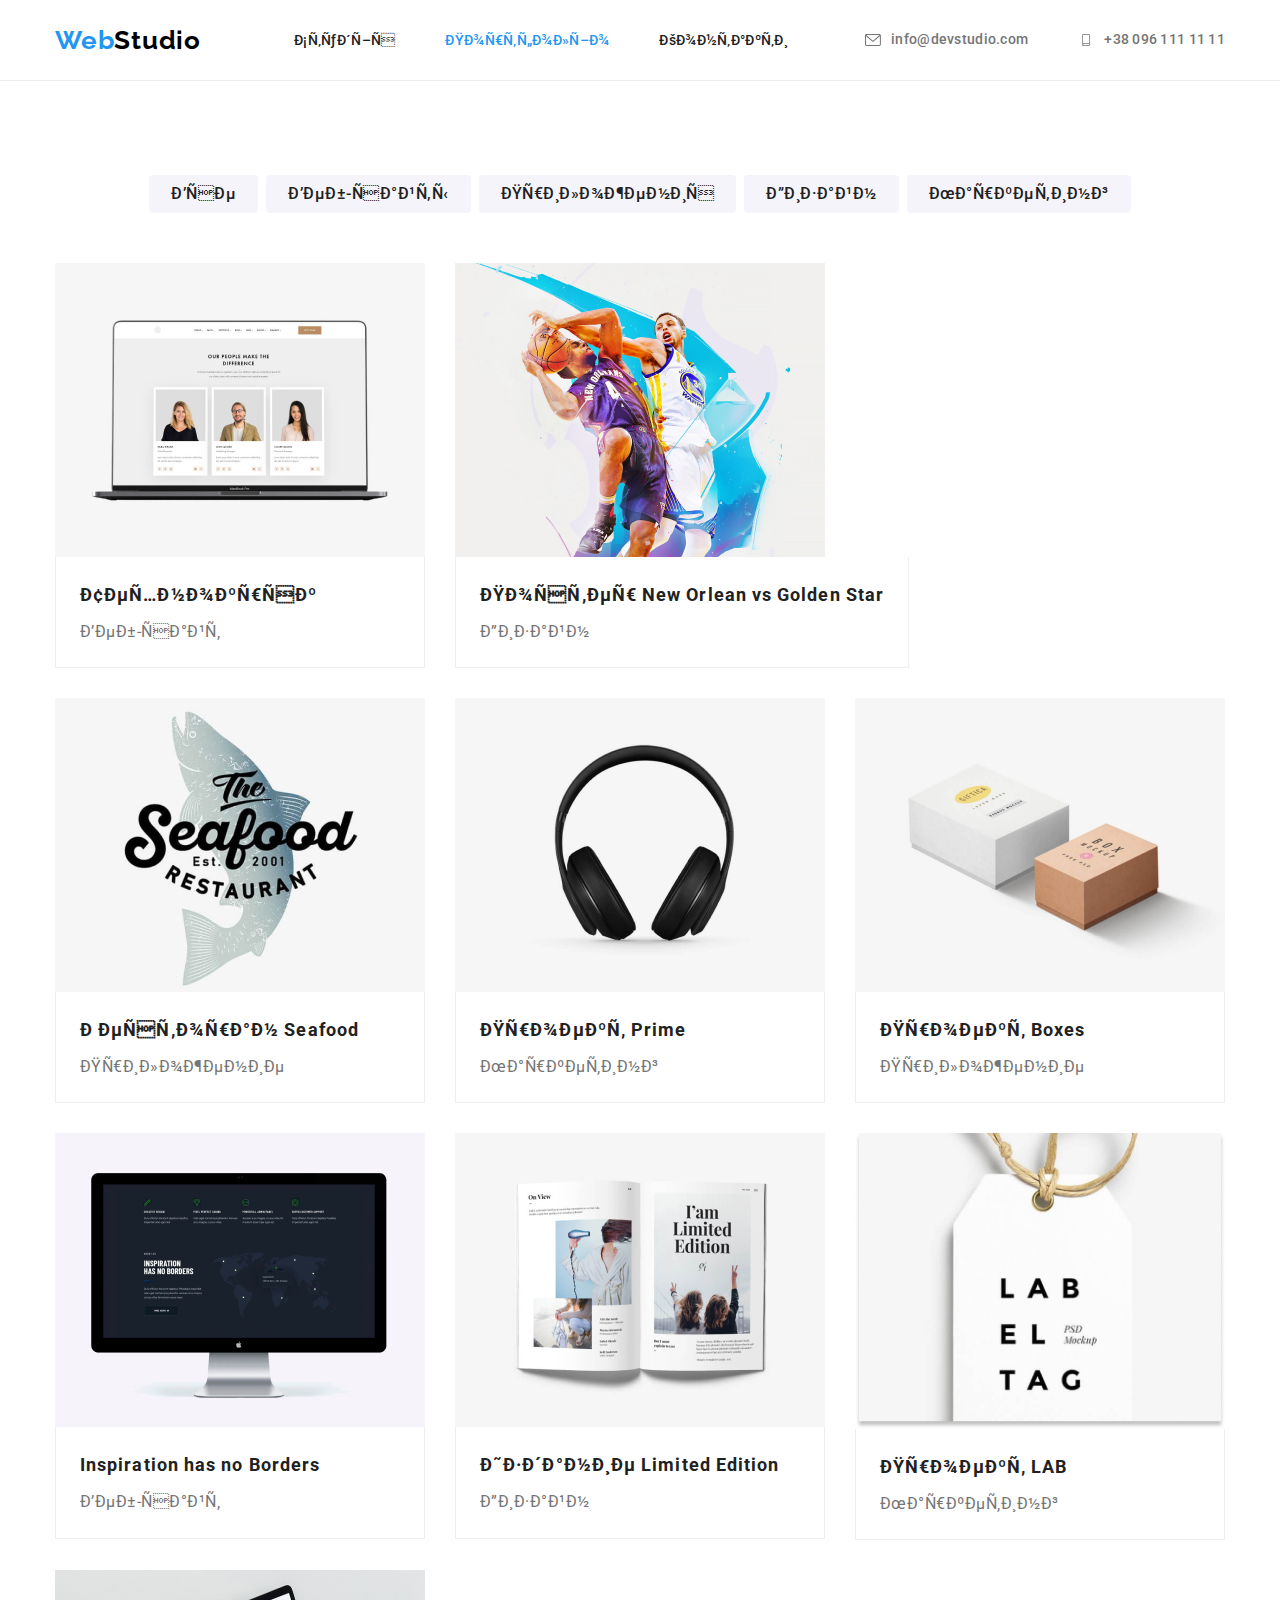
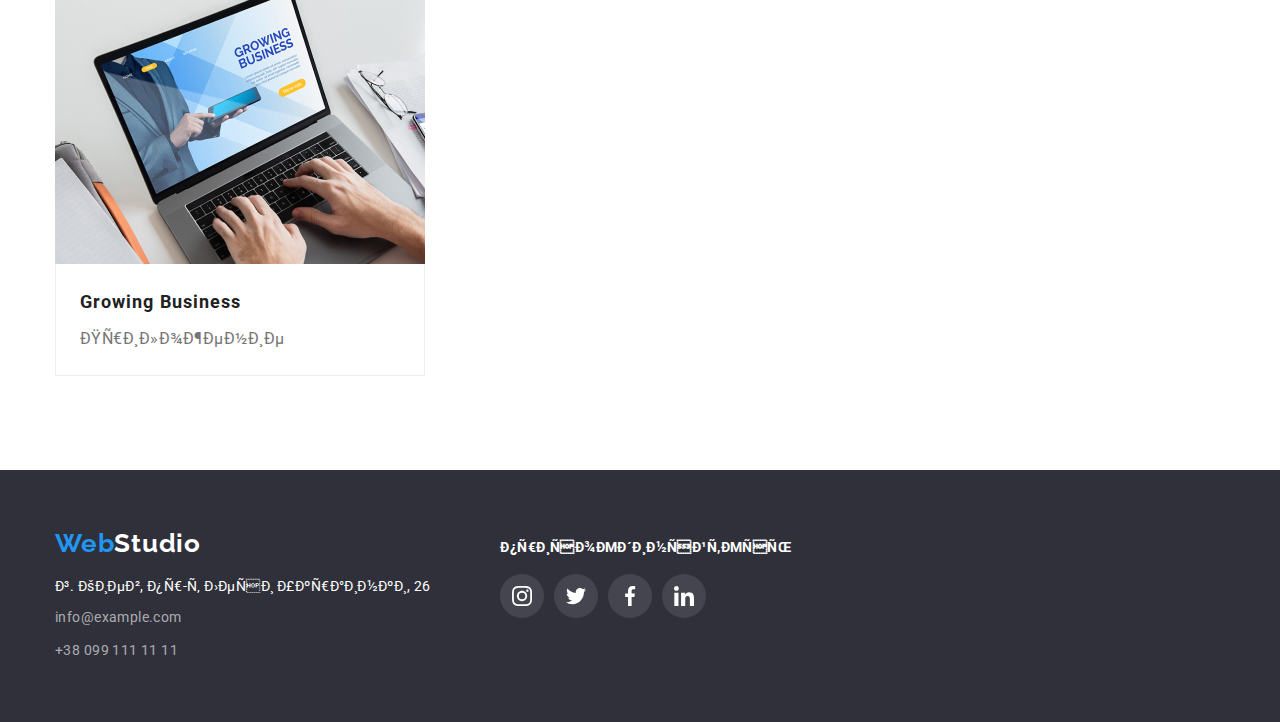
==== portfolio.html @ 3983cddf "Initial commit" ====
<!DOCTYPE html>
<html lang="ru">
  <head>
    <meta charset="UFT-8" />
    <meta name="viewport" content="width=device-width, initial-scale=1.0" />
    <title>Document</title>
    <link rel="preconnect" href="https://fonts.googleapis.com" />
    <link rel="preconnect" href="https://fonts.gstatic.com" crossorigin />
    <link
      href="https://fonts.googleapis.com/css2?family=Raleway:wght@700&family=Roboto:wght@400;500;700;900&display=swap"
      rel="stylesheet"
    />
    <link
      rel="stylesheet"
      href="https://cdnjs.cloudflare.com/ajax/libs/modern-normalize/1.1.0/modern-normalize.min.css"
    />
    <link rel="stylesheet" href="css/style.css" />
  </head>

  <body>
    <!--Верхня лінія-->
    <header class="header">
      <div class="container header-container">
        <nav class="header-nav">
          <a href="./index.html" class="logo"><span class="logo-color">Web</span>Studio</a>
          <ul class="top-list">
            <li class="top-line-box"><a href="./index.html" class="top-line">Студія</a></li>
            <li class="top-line-box">
              <a href="./portfolio.html" class="top-line active">Портфоліо</a>
            </li>
            <li class="top-line-box"><a href="" class="top-line">Контакти</a></li>
          </ul>
        </nav>
        <ul class="top-list-info">
          <li class="top-info-box">
            <a href="mailto:info@devstudio.com" class="info"
              ><svg class="info-icon" width="16" height="12">
                <use href="./images/icons/icons.svg#icon-envelope"></use></svg
              >info@devstudio.com</a
            >
          </li>
          <li class="top-info-box">
            <a href="tel:+380961111111" class="info"
              ><svg class="info-icon" width="16" height="12">
                <use href="./images/icons/icons.svg#icon-smartphone"></use></svg
              >+38 096 111 11 11</a
            >
          </li>
        </ul>
      </div>
    </header>

    <main>
      <!--Портфолио-->
      <section class="portfolio-sec">
        <h1 class="visually-hidden">Портфолио</h1>
        <div class="container">
          <ul class="portfolio-buttons-list">
            <li class="portfolio-buttons">
              <button type="button" class="navigation-portfolio">Все</button>
            </li>
            <li class="portfolio-buttons">
              <button type="button" class="navigation-portfolio">Веб-сайты</button>
            </li>
            <li class="portfolio-buttons">
              <button type="button" class="navigation-portfolio">Приложения</button>
            </li>
            <li class="portfolio-buttons">
              <button type="button" class="navigation-portfolio">Дизайн</button>
            </li>
            <li class="portfolio-buttons">
              <button type="button" class="navigation-portfolio">Маркетинг</button>
            </li>
          </ul>
          <ul class="portfolio-box-list">
            <li class="portfolio-box">
              <a class="portfolio-box-link" href="">
                <img src="./images/portfolio/img.jpg" alt="ноутбук" width="370" />
                <div class="portfolio-box-content">
                  <h2 class="box-title-text">Технокряк</h2>
                  <p class="secondary-tex">Веб-сайт</p>
                </div>
              </a>
            </li>
            <li class="portfolio-box">
              <a class="portfolio-box-link" href="">
                <img src="./images/portfolio/img (1).jpg" alt="Постер" width="370" />
                <div class="portfolio-box-content">
                  <h2 class="box-title-text">Постер New Orlean vs Golden Star</h2>
                  <p class="secondary-tex">Дизайн</p>
                </div>
              </a>
            </li>
            <li class="portfolio-box">
              <a class="portfolio-box-link" href="">
                <img src="./images/portfolio/img (2).jpg" alt="логотип" width="370" />
                <div class="portfolio-box-content">
                  <h2 class="box-title-text">Ресторан Seafood</h2>
                  <p class="secondary-tex">Приложение</p>
                </div>
              </a>
            </li>
            <li class="portfolio-box">
              <a class="portfolio-box-link" href="">
                <img src="./images/portfolio/img (3).jpg" alt="наушники" width="370" />
                <div class="portfolio-box-content">
                  <h2 class="box-title-text">Проект Prime</h2>
                  <p class="secondary-tex">Маркетинг</p>
                </div>
              </a>
            </li>
            <li class="portfolio-box">
              <a class="portfolio-box-link" href="">
                <img src="./images/portfolio/img (4).jpg" alt="коробки" width="370" />
                <div class="portfolio-box-content">
                  <h2 class="box-title-text">Проект Boxes</h2>
                  <p class="secondary-tex">Приложение</p>
                </div>
              </a>
            </li>
            <li class="portfolio-box">
              <a class="portfolio-box-link" href="">
                <img src="./images/portfolio/img (5).jpg" alt="екран" width="370" />
                <div class="portfolio-box-content">
                  <h2 class="box-title-text">Inspiration has no Borders</h2>
                  <p class="secondary-tex">Веб-сайт</p>
                </div>
              </a>
            </li>
            <li class="portfolio-box">
              <a class="portfolio-box-link" href="">
                <img src="./images/portfolio/img (6).jpg" alt="журнал" width="370" />
                <div class="portfolio-box-content">
                  <h2 class="box-title-text">Издание Limited Edition</h2>
                  <p class="secondary-tex">Дизайн</p>
                </div>
              </a>
            </li>
            <li class="portfolio-box">
              <a class="portfolio-box-link" href="">
                <img src="./images/portfolio/img (7).jpg" alt="бирка" width="370" />
                <div class="portfolio-box-content">
                  <h2 class="box-title-text">Проект LAB</h2>
                  <p class="secondary-tex">Маркетинг</p>
                </div>
              </a>
            </li>
            <li class="portfolio-box">
              <a class="portfolio-box-link" href="">
                <img src="./images/portfolio/img (8).jpg" alt="ноутбук" width="370" />
                <div class="portfolio-box-content">
                  <h2 class="box-title-text">Growing Business</h2>
                  <p class="secondary-tex">Приложение</p>
                </div>
              </a>
            </li>
          </ul>
        </div>
      </section>
    </main>
    <!--подвал-->
    <footer class="footer">
      <div class="container footer-container">
        <div class="address-container">
          <a href="" class="logo-footer"><span class="logo-color">Web</span>Studio</a>
          <address class="foter-address">
            <ul class="footer-list">
              <li class="footer-box">
                <a href="" class="home">г. Киев, пр-т Леси Украинки, 26</a>
              </li>
              <li class="footer-box">
                <a href="mailto:info@example.com" class="info-footer">info@example.com</a>
              </li>
              <li class="footer-box">
                <a href="tel:+38 099 111 11 11" class="info-footer">+38 099 111 11 11</a>
              </li>
            </ul>
          </address>
        </div>

        <div class="join-container">
          <h3 class="join">присоединяйтесь</h3>
          <ul class="join-icon-list">
            <li class="icon-join-box">
              <a class="icon-join-link" href="https://www.instagram.com" target="_blank">
                <svg class="icon-join" width="20" height="20">
                  <use href="./images/icons/icons.svg#icon-instagram"></use></svg
              ></a>
            </li>
            <li class="icon-join-box">
              <a class="icon-join-link" href="https://twitter.com" target="_blank">
                <svg class="icon-join" width="20" height="20">
                  <use href="./images/icons/icons.svg#icon-twitter"></use></svg
              ></a>
            </li>
            <li class="icon-join-box">
              <a class="icon-join-link" href="https://facebook.com" target="_blank">
                <svg class="icon-join" width="20" height="20">
                  <use href="./images/icons/icons.svg#icon-facebook"></use></svg
              ></a>
            </li>
            <li class="icon-join-box">
              <a class="icon-join-link" href="https://www.linkedin.com" target="_blank">
                <svg class="icon-join" width="20" height="20">
                  <use href="./images/icons/icons.svg#icon-linkedin"></use></svg
              ></a>
            </li>
          </ul>
        </div>
      </div>
    </footer>
  </body>
</html>
---- css/style.css ----
:root {
  --text-color: #212121;
  --blue-color: #2196f3;
  --second-blue: #188ce8;
  --secondary-text-color: #757575;
  --white-color: #ffffff;
  --black-color: #000000;
  --button-color: #f5f4fa;
  --footer-background-color: #2f303a;
  --footer-info-color: rgba(255, 255, 255, 0.6);
  --hat-bg-color: #c4c4c4;
  --icons-color: #afb1b8;
}
/*color: var(--black-color);*/

body {
  background-color: var(--white-color);
  font-family: Roboto, sans-serif;
  font-size: 14px;
  line-height: 1;
  letter-spacing: 0.02em;
  color: var(--text-color);
}

li {
  list-style: none;
}

ul,
ol {
  padding: 0;
  list-style: none;
  margin: 0;
}

img {
  display: block;
  max-width: 100%;
  height: auto;
}

button {
  font-family: 'Roboto';
}

h1,
h2,
h3,
h4,
h5,
h6,
p {
  margin: 0;
  padding: 0;
}
.container {
  width: 1200px;
  padding-left: 15px;
  padding-right: 15px;
  margin-left: auto;
  margin-right: auto;
  /* outline: 1px solid red; */
}
.visually-hidden {
  position: absolute;
  width: 1px;
  height: 1px;
  margin: -1px;
  border: 0;
  padding: 0;

  white-space: nowrap;
  clip-path: inset(100%);
  clip: rect(0 0 0 0);
  overflow: hidden;
}
/*шапка*/

.header {
  border-bottom: 1px solid #ececec;
}

.header-container {
  display: flex;
  align-items: center;
}
.header-nav {
  display: flex;
  align-items: center;
}

.logo {
  font-family: 'Raleway';
  font-weight: 700;
  font-size: 26px;
  line-height: 1;
  letter-spacing: 0.03em;
  text-decoration: none;
  display: block;
  margin-right: 93px;
  color: var(--black-color);
}

.logo-color {
  color: var(--blue-color);
}

.top-list {
  display: flex;
}

.top-line-box:not(:last-of-type) {
  margin-right: 50px;
}
.top-line {
  font-weight: 500;
  color: var(--text-color);
  text-decoration: none;
  padding-bottom: 32px;
  padding-top: 32px;
  display: inline-block;
}

.top-list-info {
  display: flex;
  margin-left: auto;
}
.top-info-box {
  padding-bottom: 32px;
  padding-top: 32px;
  display: inline-block;
}
.top-info-box:not(:last-of-type) {
  margin-right: 50px;
}
.info {
  font-weight: 500;
  font-size: 14px;
  line-height: 1.14;
  letter-spacing: 0.02em;
  color: var(--secondary-text-color);
  text-decoration: none;
  display: flex;
  align-items: center;
}
.info-icon {
  margin-right: 10px;
  fill: var(--secondary-text-color);
}
.info-footer:hover,
.top-line:hover,
.top-line:focus,
.active {
  color: var(--blue-color);
}
.info:hover .info-icon,
.info:focus .info-icon {
  fill: var(--blue-color);
}
.info:hover,
.info:focus {
  color: var(--blue-color);
}

/*шапочка*/

.hat-sec {
  padding-top: 200px;
  padding-bottom: 200px;
  text-align: center;
  background-color: var(--hat-bg-color);
  background-image: linear-gradient(to left, rgba(47, 48, 58, 0.4), rgba(47, 48, 58, 0.4)),
    url(../images/studio/Img.jpg);
  background-size: cover;
  max-width: 1600px;
  margin-right: auto;
  margin-left: auto;
}

.hat-header {
  margin-bottom: 30px;
  font-style: normal;
  font-weight: 900;
  font-size: 44px;
  line-height: 1.4;
  text-align: center;
  letter-spacing: 0.06em;
  text-transform: uppercase;
  color: var(--white-color);
}

.hat-button:hover,
.hat-button:focus {
  background-color: var(--second-blue);
  box-shadow: 0px 4px 4px rgba(0, 0, 0, 0.15);
  border-radius: 4px;
}

.hat-button {
  font-family: inherit;
  font-style: normal;
  font-weight: 700;
  font-size: 16px;
  line-height: 1.9;
  width: 200px;
  height: 50px;
  align-items: center;
  text-align: center;
  letter-spacing: 0.06em;
  color: var(--white-color);
  background-color: var(--blue-color);
  box-shadow: 0 4px 4px rgba(0, 0, 0, 0.15);
  border-radius: 4px;
  border: 0;
  cursor: pointer;
}

/*Peculiarities*/

.peculiarities-sec {
  padding-top: 94px;
  padding-bottom: 94px;
}

.peculiarities {
  display: flex;
}

.peculiarities-lsit {
  width: 270px;
  margin-right: 30px;
}
.peculiarities-lsit:last-child {
  margin-right: 0;
}

.peculiarities-headers {
  margin-bottom: 10px;
  font-weight: 700;
  font-size: 14px;
  line-height: 1;
  letter-spacing: 0.03em;
  text-transform: uppercase;
}

.peculiarities-text {
  line-height: 1.7;
  letter-spacing: 0.03em;
  color: var(--secondary-text-color);
}
.peculiarities-icon-box {
  display: flex;
  justify-content: center;
  align-items: center;
  height: 120px;
  margin-bottom: 30px;
  background-color: var(--button-color);
}
/*What are we doing--Чим ми займаємось*/
.we-doing-sec {
  padding-bottom: 94px;
}
.we-doing {
  font-weight: 700;
  font-size: 36px;
  line-height: 1;
  text-align: center;
  letter-spacing: 0.03em;
}
.we-doing-list {
  display: flex;
  margin-top: 50px;
}
.we-doing-box {
  margin-right: 30px;
}
.we-doing-box:last-child {
  margin-right: 0;
}

/*our team--Наша команда*/

.our-team-sec {
  background-color: var(--button-color);
  padding-top: 94px;
  padding-bottom: 94px;
}

.our-team-list {
  display: flex;
}
.our-team-box {
  background-color: var(--white-color);
  text-align: center;
  border-radius: 0px 0px 4px 4px;
  box-shadow: 0px 1px 3px rgba(0, 0, 0, 0.12), 0px 1px 1px rgba(0, 0, 0, 0.14),
    0px 2px 1px rgba(0, 0, 0, 0.2);
}
.our-team-box:not(:last-of-type) {
  margin-right: 30px;
}
.our-team-about {
  padding: 30px 15px;
}

.title-team {
  font-weight: 700;
  font-size: 36px;
  line-height: 1;
  text-align: center;
  letter-spacing: 0.03em;
  margin-bottom: 50px;
}

.team {
  font-weight: 500;
  font-size: 16px;
  line-height: 1;
  text-align: center;
  letter-spacing: 0.03em;
  margin-bottom: 10px;
}

.team-position {
  font-size: 16px;
  line-height: 1;
  text-align: center;
  letter-spacing: 0.03em;
  color: var(--secondary-text-color);
  margin-bottom: 16px;
}
.icon-team-list {
  display: flex;
  justify-content: center;
}
.icon-team-box {
  display: flex;
  margin-right: 10px;
}
.icon-team-box:last-child {
  margin-right: 0;
}
.icon-team-link {
  display: flex;
  align-items: center;
  justify-content: center;
  width: 44px;
  height: 44px;
  border-radius: 50%;
  background-color: var(--white-color);
  /* outline: 1px solid red; */
}
.icon-team-link:hover .icon-team,
.icon-team-link:focus .icon-team {
  fill: var(--white-color);
}
.icon-team-link:hover,
.icon-team-link:focus {
  background-color: var(--blue-color);
}

.icon-team {
  display: block;
  fill: var(--icons-color);
}

/* title-customers----------Постоянные клиенты */
.customers {
  padding-top: 94px;
  padding-bottom: 94px;
}
.title-customers {
  font-weight: 700;
  font-size: 36px;
  line-height: 1;
  text-align: center;
  letter-spacing: 0.03em;
  margin-bottom: 50px;
}
.customers-list {
  display: flex;
  align-items: center;
  justify-content: center;
}
.customers-box {
  display: flex;
  max-width: 170px;
}
.customers-box:not(:last-of-type) {
  margin-right: 30px;
}
.customers-link {
  display: flex;
  justify-content: center;
  align-items: center;
  border: 1px solid var(--icons-color);
  box-sizing: border-box;
  border-radius: 4px;
  width: 170px;
  height: 92px;
}
.icon-customers {
  fill: var(--icons-color);
}
.customers-link:hover .icon-customers,
.customers-link:focus .icon-customers {
  fill: var(--blue-color);
}
.customers-link:hover,
.customers-link:focus {
  border: 1px solid var(--blue-color);
}

/*basement-подвал*/

.footer {
  background-color: var(--footer-background-color);
  padding-top: 60px;
  padding-bottom: 60px;
}
.footer-container {
  display: flex;
  align-items: baseline;
}
.address-container {
  margin-right: 70px;
}
.logo-footer {
  font-family: 'Raleway';
  font-weight: 700;
  font-size: 26px;
  line-height: 1;
  letter-spacing: 0.03em;
  text-decoration: none;
  display: block;
  color: var(--white-color);
  font-style: normal;
  margin-bottom: 20px;
}
.foter-address {
  margin-top: 20px;
}
.footer-box:not(:last-child) {
  margin-bottom: 9px;
}

.home {
  line-height: 1.5;
  letter-spacing: 0.03em;
  color: var(--white-color);
  text-decoration: none;
  font-style: normal;
}

.info-footer {
  color: var(--footer-info-color);
  line-height: 1.7;
  text-decoration: none;
  letter-spacing: 0.03em;
  font-style: normal;
}
.join-icon-list {
  display: flex;
}
.join {
  font-weight: 700;
  font-size: 14px;
  line-height: 1;
  letter-spacing: 0.03em;
  text-transform: uppercase;
  color: var(--white-color);
  margin-bottom: 20px;
}
.icon-join-box {
  display: flex;
  margin-right: 10px;
}
.icon-join-box:last-child {
  margin-right: 0;
}
.icon-join-link {
  display: flex;
  align-items: center;
  justify-content: center;
  width: 44px;
  height: 44px;
  border-radius: 50%;
  background-color: rgba(255, 255, 255, 0.1);
}
.icon-join {
  display: block;
  fill: var(--white-color);
}
.icon-join-link:hover,
.icon-join-link:focus {
  background-color: var(--blue-color);
}
/*portfolio--


                            ПОРТФОЛИО


*/
.portfolio-box a {
  text-decoration: none;
}
.portfolio-sec {
  padding-top: 94px;
  padding-bottom: 94px;
}
.portfolio-buttons-list {
  display: flex;
  justify-content: center;
  margin-bottom: 50px;
}
.portfolio-buttons:not(:last-of-type) {
  margin-right: 8px;
}

.portfolio-box-list {
  display: flex;
  flex-wrap: wrap;
  flex-direction: row;
  margin-right: -30px;
  margin-bottom: -30px;
}
.portfolio-box {
  margin-right: 30px;
  margin-bottom: 30px;
  background-color: var(--white-color);
}
.portfolio-box-link {
  display: block;
}
.portfolio-box-content {
  padding: 20px 24px;
  border-bottom: 1px solid #eeeeee;
  border-left: 1px solid #eeeeee;
  border-right: 1px solid #eeeeee;
}
.portfolio-box-link:hover,
.portfolio-box-link:focus {
  box-shadow: 0px 1px 1px rgba(0, 0, 0, 0.12), 0px 4px 4px rgba(0, 0, 0, 0.06),
    1px 4px 6px rgba(0, 0, 0, 0.16);
}
.navigation-portfolio:hover,
.navigation-portfolio:focus {
  color: var(--white-color);
  background-color: var(--blue-color);
  box-shadow: 0px 3px 1px rgba(0, 0, 0, 0.1), 0px 1px 2px rgba(0, 0, 0, 0.08),
    0px 2px 2px rgba(0, 0, 0, 0.12);
}

.navigation-portfolio {
  font-weight: 500;
  font-size: 16px;
  font-style: normal;
  line-height: 1.6;
  text-align: center;
  padding: 6px 22px 6px 22px;
  letter-spacing: 0.03em;
  cursor: pointer;
  color: var(--text-color);
  background-color: var(--button-color);
  border-radius: 4px;
  border: 0;
}

.box-title-text {
  font-weight: 700;
  font-size: 18px;
  line-height: 2;
  letter-spacing: 0.06em;
  margin-bottom: 4px;
  color: var(--text-color);
}

.secondary-tex {
  font-weight: 400;
  font-size: 16px;
  line-height: 1.9;
  letter-spacing: 0.03em;
  color: var(--secondary-text-color);
}
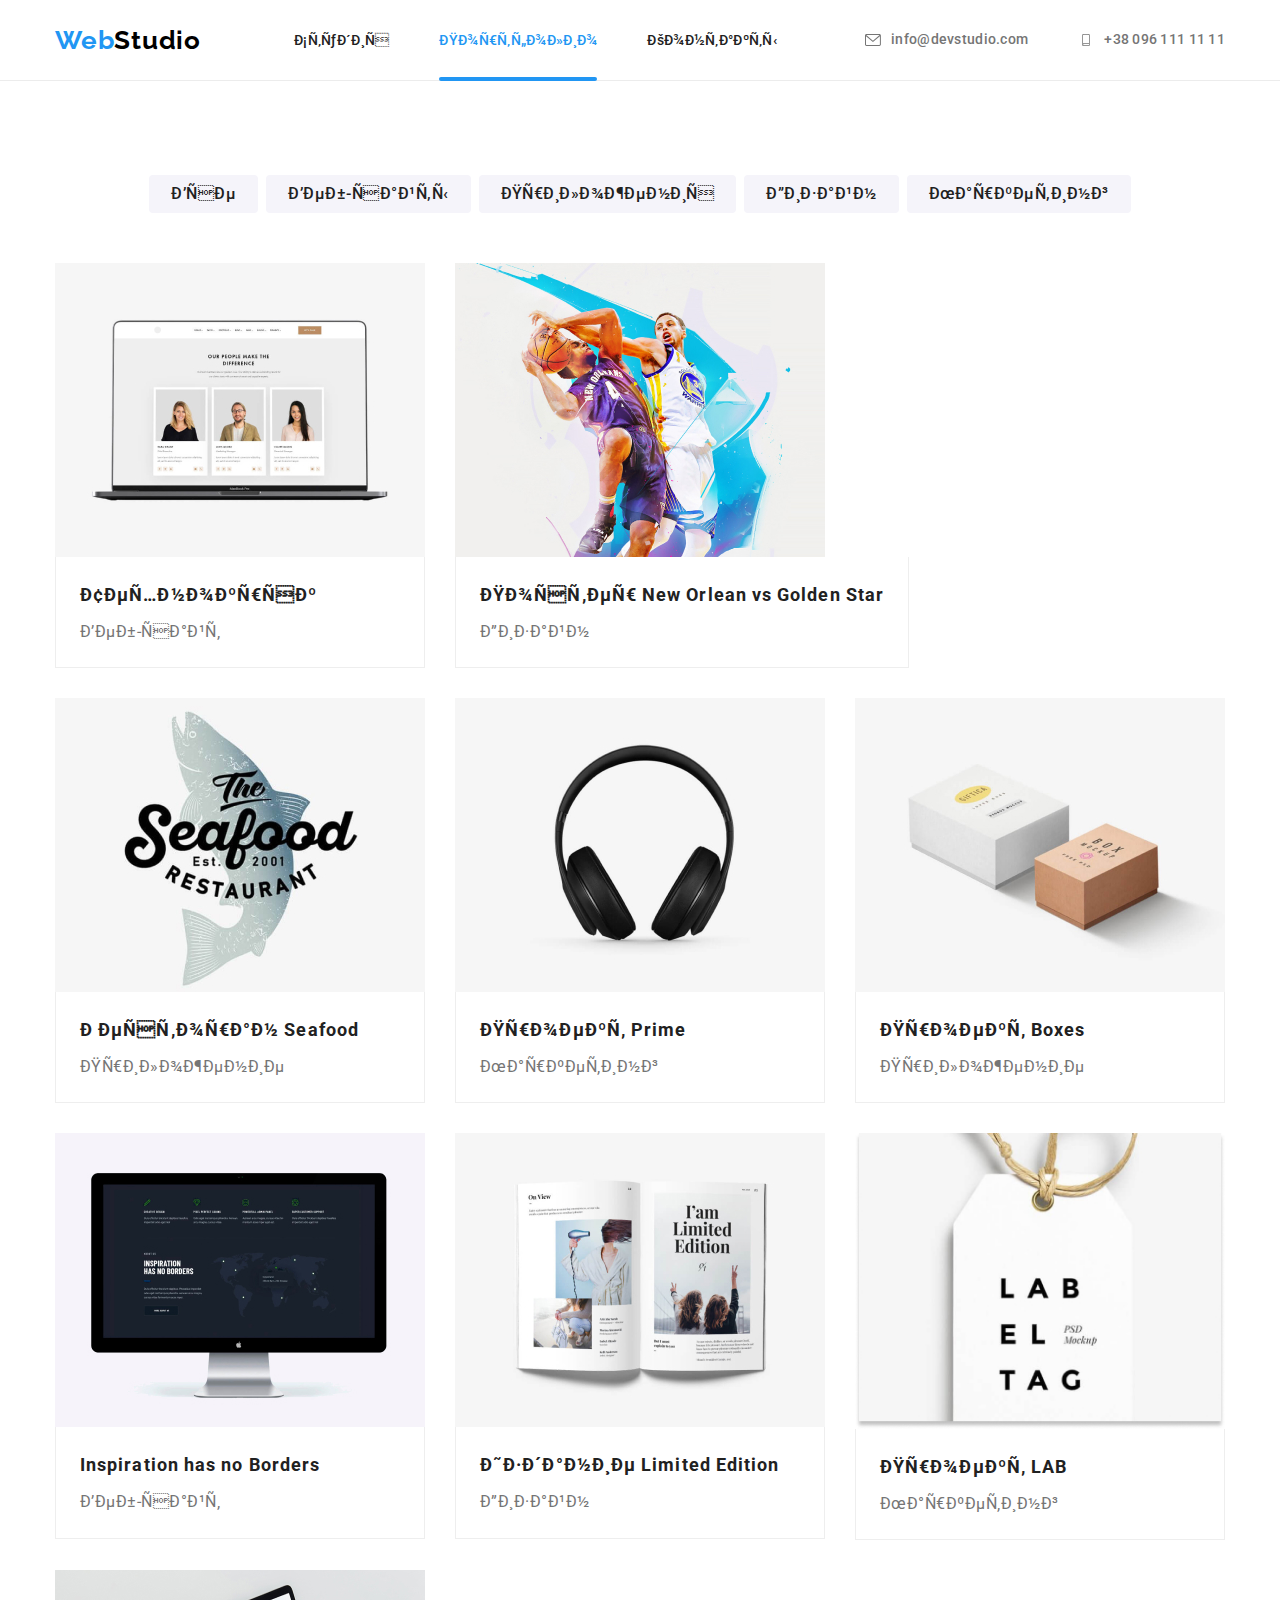
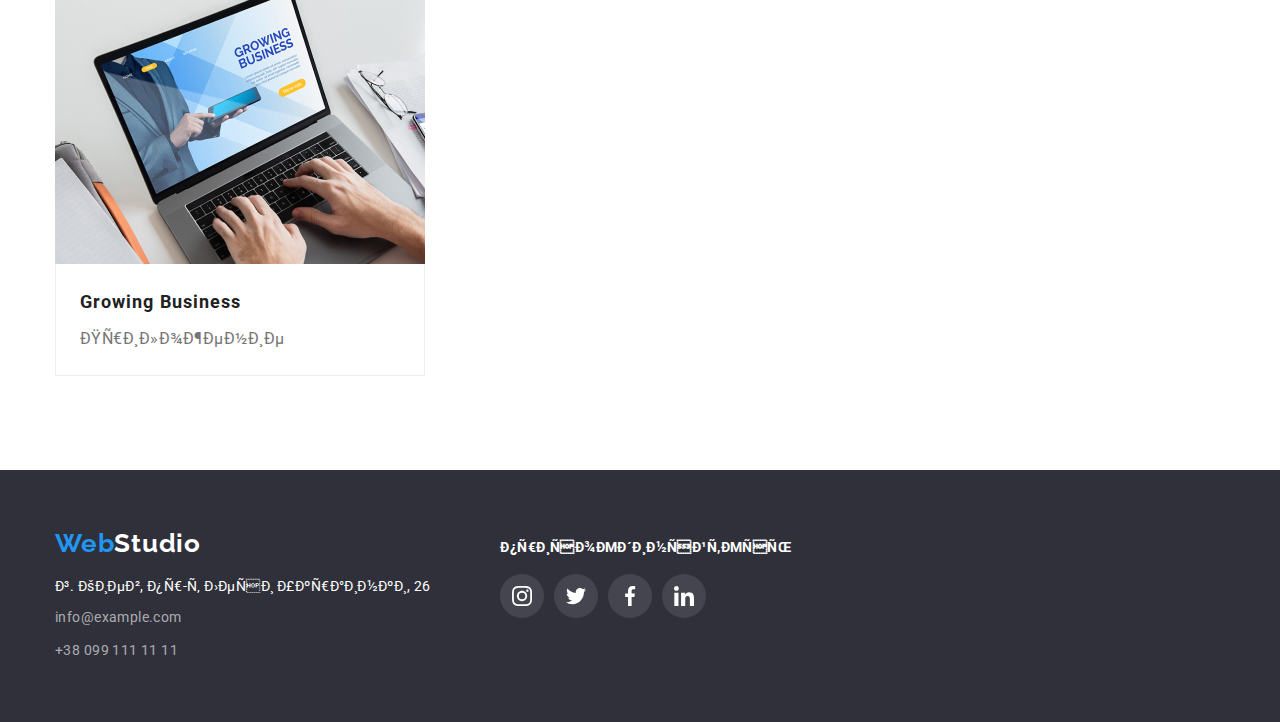
==== commit 6c039da0: "1" ====
--- a/portfolio.html
+++ b/portfolio.html
@@ -3,7 +3,7 @@
   <head>
     <meta charset="UFT-8" />
     <meta name="viewport" content="width=device-width, initial-scale=1.0" />
-    <title>Document</title>
+    <title>Портфолио</title>
     <link rel="preconnect" href="https://fonts.googleapis.com" />
     <link rel="preconnect" href="https://fonts.gstatic.com" crossorigin />
     <link
@@ -24,11 +24,11 @@
         <nav class="header-nav">
           <a href="./index.html" class="logo"><span class="logo-color">Web</span>Studio</a>
           <ul class="top-list">
-            <li class="top-line-box"><a href="./index.html" class="top-line">Студія</a></li>
+            <li class="top-line-box"><a href="./index.html" class="top-line">Студия</a></li>
             <li class="top-line-box">
-              <a href="./portfolio.html" class="top-line active">Портфоліо</a>
-            </li>
-            <li class="top-line-box"><a href="" class="top-line">Контакти</a></li>
+              <a href="./portfolio.html" class="top-line active line">Портфолио</a>
+            </li>
+            <li class="top-line-box"><a href="" class="top-line">Контакты</a></li>
           </ul>
         </nav>
         <ul class="top-list-info">
@@ -75,7 +75,16 @@
           <ul class="portfolio-box-list">
             <li class="portfolio-box">
               <a class="portfolio-box-link" href="">
-                <img src="./images/portfolio/img.jpg" alt="ноутбук" width="370" />
+                <div class="portfolio-box-overlay">
+                  <img src="./images/portfolio/img.jpg" alt="ноутбук" width="370" />
+                  <div class="overlay">
+                    <p class="overlay-text">
+                      Ресурс предлагает комплексные предложения с разным уровнем функционала и
+                      сервисов. Все это позволит посетителю получить исчерпывающие сведения о
+                      компании или частном лице.
+                    </p>
+                  </div>
+                </div>
                 <div class="portfolio-box-content">
                   <h2 class="box-title-text">Технокряк</h2>
                   <p class="secondary-tex">Веб-сайт</p>
--- a/css/style.css
+++ b/css/style.css
@@ -119,6 +119,20 @@
   padding-bottom: 32px;
   padding-top: 32px;
   display: inline-block;
+  position: relative;
+  transition-property: color;
+  transition-duration: 250ms;
+  transition-timing-function: cubic-bezier(0.4, 0, 0.2, 1);
+}
+.top-list .line::after {
+  content: '';
+  position: absolute;
+  width: 100%;
+  height: 4px;
+  border-radius: 2px;
+  left: 0px;
+  bottom: -2px;
+  background-color: var(--blue-color);
 }
 
 .top-list-info {
@@ -142,6 +156,9 @@
   text-decoration: none;
   display: flex;
   align-items: center;
+  transition-property: color;
+  transition-duration: 250ms;
+  transition-timing-function: cubic-bezier(0.4, 0, 0.2, 1);
 }
 .info-icon {
   margin-right: 10px;
@@ -273,9 +290,26 @@
 }
 .we-doing-box {
   margin-right: 30px;
+  position: relative;
 }
 .we-doing-box:last-child {
   margin-right: 0;
+}
+.we-doing-label {
+  position: absolute;
+  bottom: 0;
+  width: 370px;
+  height: 70px;
+  padding: 27px 0;
+  background-color: rgba(47, 48, 58, 0.8);
+}
+.we-doing-label-text {
+  font-size: 14px;
+  line-height: 1.1;
+  text-align: center;
+  letter-spacing: 0.03em;
+  text-transform: uppercase;
+  color: var(--white-color);
 }
 
 /*our team--Наша команда*/
@@ -348,6 +382,9 @@
   height: 44px;
   border-radius: 50%;
   background-color: var(--white-color);
+  transition-property: background-color;
+  transition-duration: 250ms;
+  transition-timing-function: cubic-bezier(0.4, 0, 0.2, 1);
   /* outline: 1px solid red; */
 }
 .icon-team-link:hover .icon-team,
@@ -398,6 +435,9 @@
   border-radius: 4px;
   width: 170px;
   height: 92px;
+  transition-property: border;
+  transition-duration: 250ms;
+  transition-timing-function: cubic-bezier(0.4, 0, 0.2, 1);
 }
 .icon-customers {
   fill: var(--icons-color);
@@ -450,6 +490,9 @@
   color: var(--white-color);
   text-decoration: none;
   font-style: normal;
+  transition-property: color;
+  transition-duration: 250ms;
+  transition-timing-function: cubic-bezier(0.4, 0, 0.2, 1);
 }
 
 .info-footer {
@@ -458,6 +501,9 @@
   text-decoration: none;
   letter-spacing: 0.03em;
   font-style: normal;
+  transition-property: color;
+  transition-duration: 250ms;
+  transition-timing-function: cubic-bezier(0.4, 0, 0.2, 1);
 }
 .join-icon-list {
   display: flex;
@@ -486,6 +532,9 @@
   height: 44px;
   border-radius: 50%;
   background-color: rgba(255, 255, 255, 0.1);
+  transition-property: background-color;
+  transition-duration: 250ms;
+  transition-timing-function: cubic-bezier(0.4, 0, 0.2, 1);
 }
 .icon-join {
   display: block;
@@ -495,6 +544,65 @@
 .icon-join-link:focus {
   background-color: var(--blue-color);
 }
+
+/* Window - Вікно */
+.backdrop {
+  position: fixed;
+  top: 0;
+  left: 50%;
+  transform: translate(-50%);
+  width: 100vw;
+  height: 100vh;
+  z-index: 10;
+  background-color: rgba(0, 0, 0, 0.2);
+  opacity: 1;
+  pointer-events: initial;
+  visibility: visible;
+  transition: opacity 250ms ease-in-out, visibility 250ms ease-in-out;
+}
+.modal {
+  position: absolute;
+  top: 50%;
+  left: 50%;
+  transform: translate(-50%, -50%);
+  width: 528px;
+  height: 581px;
+  box-shadow: 0px 1px 3px rgb(0 0 0 / 12%), 0px 1px 1px rgb(0 0 0 / 14%),
+    0px 2px 1px rgb(0 0 0 / 20%);
+  border-radius: 4px;
+  background-color: var(--white-color);
+  transition: opacity 250ms ease-in-out, visibility 250ms ease-in-out;
+}
+.close-button {
+  position: absolute;
+  display: flex;
+  align-items: center;
+  right: 8px;
+  top: 8px;
+  width: 30px;
+  height: 30px;
+  border-radius: 50%;
+  cursor: pointer;
+  border: 1px solid rgba(0, 0, 0, 0.1);
+  background-color: var(--white-color);
+}
+.close-button-icon {
+  width: 18px;
+  height: 18px;
+}
+.backdrop.is-hidden {
+  opacity: 0;
+  pointer-events: none;
+  visibility: hidden;
+  transition: opacity 250ms ease-in-out, visibility 250ms ease-in-out;
+}
+.backdrop .modal {
+  opacity: 1;
+}
+.backdrop.is-hidden .modal {
+  opacity: 0;
+}
+
 /*portfolio--
 
 
@@ -529,6 +637,35 @@
   margin-right: 30px;
   margin-bottom: 30px;
   background-color: var(--white-color);
+}
+.portfolio-box-overlay {
+  width: 370px;
+  height: 294px;
+  position: relative;
+  overflow: hidden;
+}
+.portfolio-box-overlay:hover .overlay {
+  transform: translatex(0);
+}
+.overlay {
+  position: absolute;
+  top: 0;
+  left: 0;
+  width: 100%;
+  height: 100%;
+  background-color: rgba(33, 150, 243, 0.9);
+  transform: translatey(100%);
+  transition: transform 250ms ease;
+}
+.overlay-text {
+  font-style: normal;
+  font-weight: 400;
+  font-size: 18px;
+  line-height: 1.5;
+  letter-spacing: 0.03em;
+  color: var(--white-color);
+  text-align: left;
+  padding: 63px 24px;
 }
 .portfolio-box-link {
   display: block;
@@ -565,6 +702,9 @@
   background-color: var(--button-color);
   border-radius: 4px;
   border: 0;
+  transition-property: color, background-color, box-shadow;
+  transition-duration: 250ms;
+  transition-timing-function: cubic-bezier(0.4, 0, 0.2, 1);
 }
 
 .box-title-text {
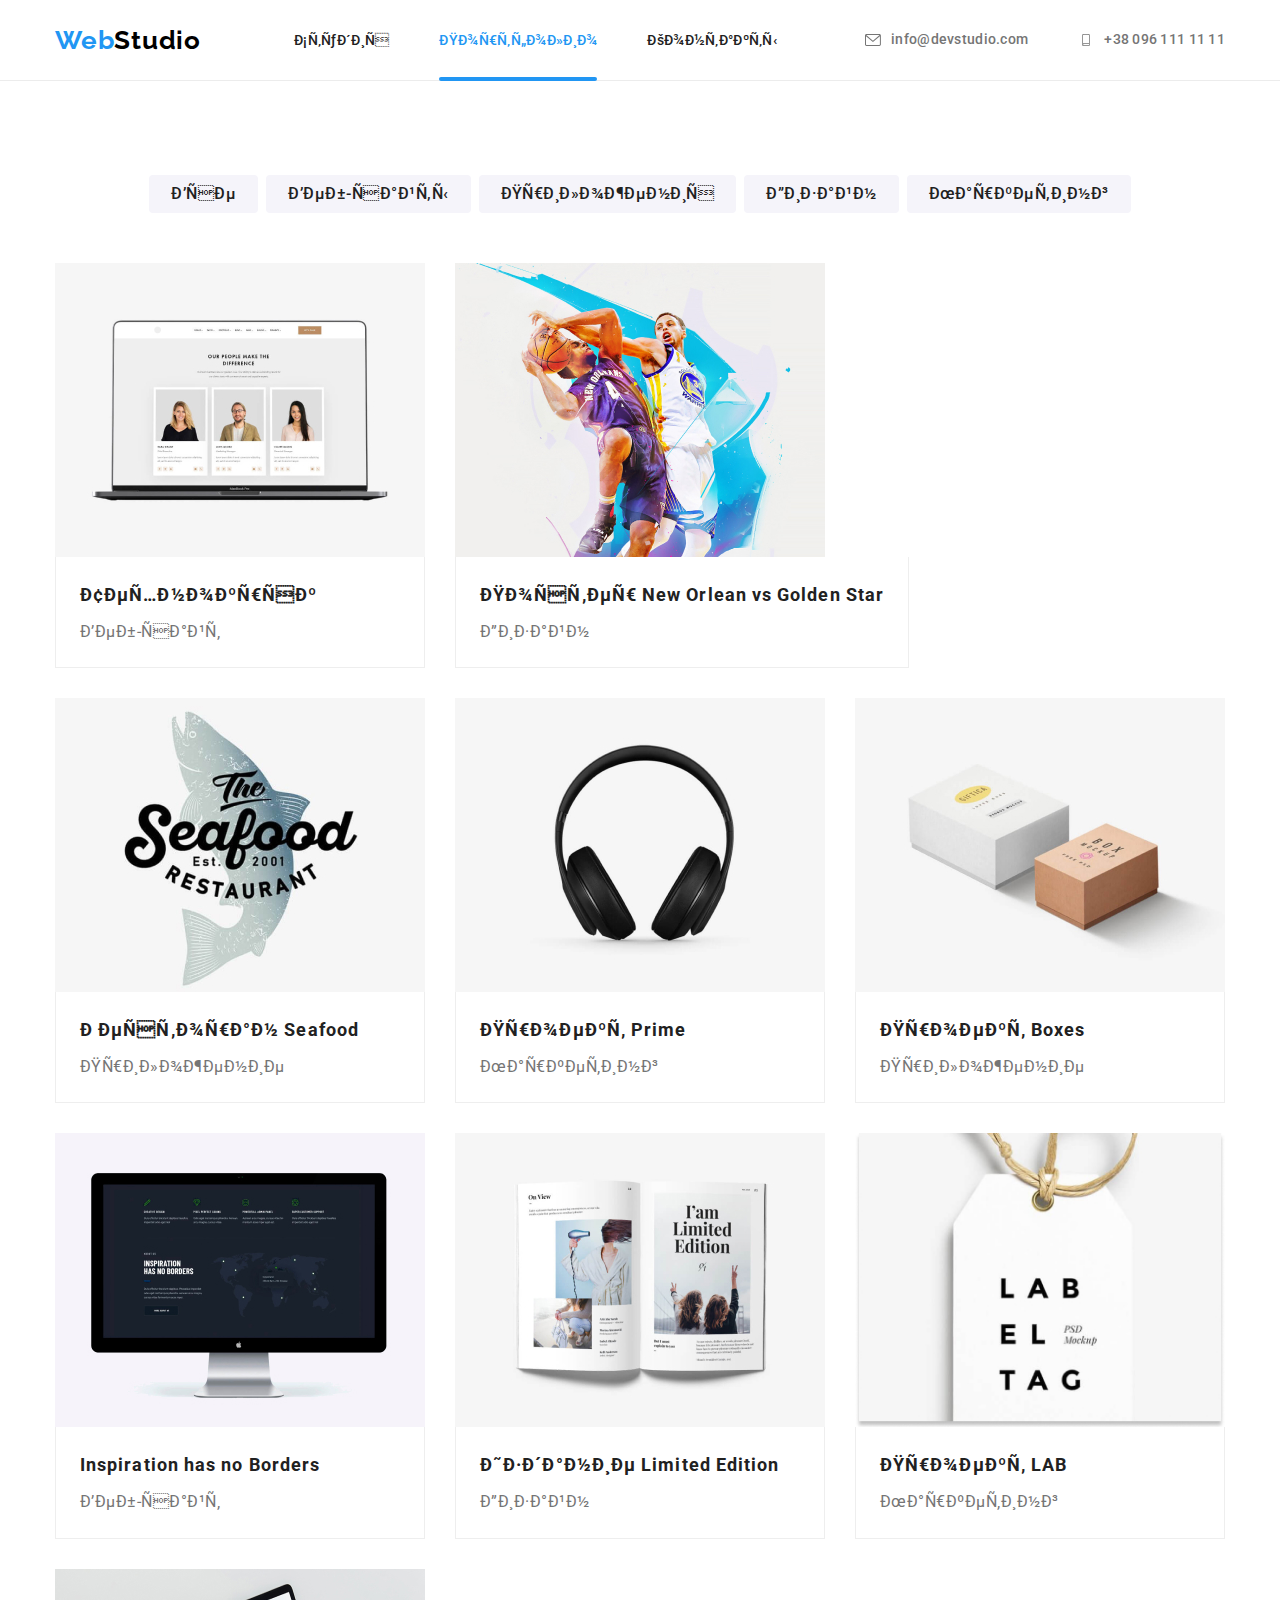
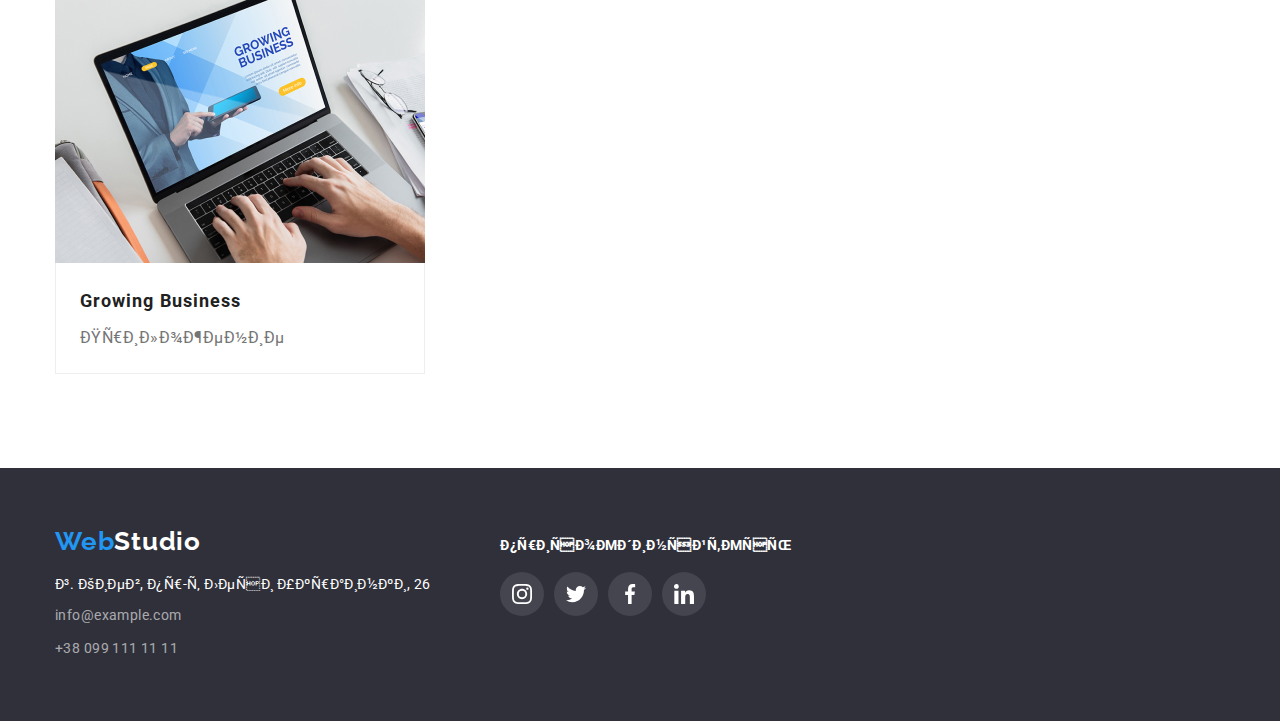
==== commit 6cf72731: "Update portfolio.html" ====
--- a/portfolio.html
+++ b/portfolio.html
@@ -93,7 +93,16 @@
             </li>
             <li class="portfolio-box">
               <a class="portfolio-box-link" href="">
-                <img src="./images/portfolio/img (1).jpg" alt="Постер" width="370" />
+                <div class="portfolio-box-overlay">
+                  <img src="./images/portfolio/img (1).jpg" alt="Постер" width="370" />
+                  <div class="overlay">
+                    <p class="overlay-text">
+                      Ресурс предлагает комплексные предложения с разным уровнем функционала и
+                      сервисов. Все это позволит посетителю получить исчерпывающие сведения о
+                      компании или частном лице.
+                    </p>
+                  </div>
+                </div>
                 <div class="portfolio-box-content">
                   <h2 class="box-title-text">Постер New Orlean vs Golden Star</h2>
                   <p class="secondary-tex">Дизайн</p>
@@ -102,7 +111,17 @@
             </li>
             <li class="portfolio-box">
               <a class="portfolio-box-link" href="">
-                <img src="./images/portfolio/img (2).jpg" alt="логотип" width="370" />
+                <div class="portfolio-box-overlay">
+                  <img src="./images/portfolio/img (2).jpg" alt="логотип" width="370" />
+                  <div class="overlay">
+                    <p class="overlay-text">
+                      Ресурс предлагает комплексные предложения с разным уровнем функционала и
+                      сервисов. Все это позволит посетителю получить исчерпывающие сведения о
+                      компании или частном лице.
+                    </p>
+                  </div>
+                </div>
+
                 <div class="portfolio-box-content">
                   <h2 class="box-title-text">Ресторан Seafood</h2>
                   <p class="secondary-tex">Приложение</p>
@@ -111,7 +130,17 @@
             </li>
             <li class="portfolio-box">
               <a class="portfolio-box-link" href="">
-                <img src="./images/portfolio/img (3).jpg" alt="наушники" width="370" />
+                <div class="portfolio-box-overlay">
+                  <img src="./images/portfolio/img (3).jpg" alt="наушники" width="370" />
+                  <div class="overlay">
+                    <p class="overlay-text">
+                      Ресурс предлагает комплексные предложения с разным уровнем функционала и
+                      сервисов. Все это позволит посетителю получить исчерпывающие сведения о
+                      компании или частном лице.
+                    </p>
+                  </div>
+                </div>
+
                 <div class="portfolio-box-content">
                   <h2 class="box-title-text">Проект Prime</h2>
                   <p class="secondary-tex">Маркетинг</p>
@@ -120,7 +149,17 @@
             </li>
             <li class="portfolio-box">
               <a class="portfolio-box-link" href="">
-                <img src="./images/portfolio/img (4).jpg" alt="коробки" width="370" />
+                <div class="portfolio-box-overlay">
+                  <img src="./images/portfolio/img (4).jpg" alt="коробки" width="370" />
+                  <div class="overlay">
+                    <p class="overlay-text">
+                      Ресурс предлагает комплексные предложения с разным уровнем функционала и
+                      сервисов. Все это позволит посетителю получить исчерпывающие сведения о
+                      компании или частном лице.
+                    </p>
+                  </div>
+                </div>
+
                 <div class="portfolio-box-content">
                   <h2 class="box-title-text">Проект Boxes</h2>
                   <p class="secondary-tex">Приложение</p>
@@ -129,7 +168,17 @@
             </li>
             <li class="portfolio-box">
               <a class="portfolio-box-link" href="">
-                <img src="./images/portfolio/img (5).jpg" alt="екран" width="370" />
+                <div class="portfolio-box-overlay">
+                  <img src="./images/portfolio/img (5).jpg" alt="екран" width="370" />
+                  <div class="overlay">
+                    <p class="overlay-text">
+                      Ресурс предлагает комплексные предложения с разным уровнем функционала и
+                      сервисов. Все это позволит посетителю получить исчерпывающие сведения о
+                      компании или частном лице.
+                    </p>
+                  </div>
+                </div>
+
                 <div class="portfolio-box-content">
                   <h2 class="box-title-text">Inspiration has no Borders</h2>
                   <p class="secondary-tex">Веб-сайт</p>
@@ -138,7 +187,17 @@
             </li>
             <li class="portfolio-box">
               <a class="portfolio-box-link" href="">
-                <img src="./images/portfolio/img (6).jpg" alt="журнал" width="370" />
+                <div class="portfolio-box-overlay">
+                  <img src="./images/portfolio/img (6).jpg" alt="журнал" width="370" />
+                  <div class="overlay">
+                    <p class="overlay-text">
+                      Ресурс предлагает комплексные предложения с разным уровнем функционала и
+                      сервисов. Все это позволит посетителю получить исчерпывающие сведения о
+                      компании или частном лице.
+                    </p>
+                  </div>
+                </div>
+
                 <div class="portfolio-box-content">
                   <h2 class="box-title-text">Издание Limited Edition</h2>
                   <p class="secondary-tex">Дизайн</p>
@@ -147,7 +206,17 @@
             </li>
             <li class="portfolio-box">
               <a class="portfolio-box-link" href="">
-                <img src="./images/portfolio/img (7).jpg" alt="бирка" width="370" />
+                <div class="portfolio-box-overlay">
+                  <img src="./images/portfolio/img (7).jpg" alt="бирка" width="370" />
+                  <div class="overlay">
+                    <p class="overlay-text">
+                      Ресурс предлагает комплексные предложения с разным уровнем функционала и
+                      сервисов. Все это позволит посетителю получить исчерпывающие сведения о
+                      компании или частном лице.
+                    </p>
+                  </div>
+                </div>
+
                 <div class="portfolio-box-content">
                   <h2 class="box-title-text">Проект LAB</h2>
                   <p class="secondary-tex">Маркетинг</p>
@@ -156,7 +225,17 @@
             </li>
             <li class="portfolio-box">
               <a class="portfolio-box-link" href="">
-                <img src="./images/portfolio/img (8).jpg" alt="ноутбук" width="370" />
+                <div class="portfolio-box-overlay">
+                  <img src="./images/portfolio/img (8).jpg" alt="ноутбук" width="370" />
+                  <div class="overlay">
+                    <p class="overlay-text">
+                      Ресурс предлагает комплексные предложения с разным уровнем функционала и
+                      сервисов. Все это позволит посетителю получить исчерпывающие сведения о
+                      компании или частном лице.
+                    </p>
+                  </div>
+                </div>
+
                 <div class="portfolio-box-content">
                   <h2 class="box-title-text">Growing Business</h2>
                   <p class="secondary-tex">Приложение</p>
